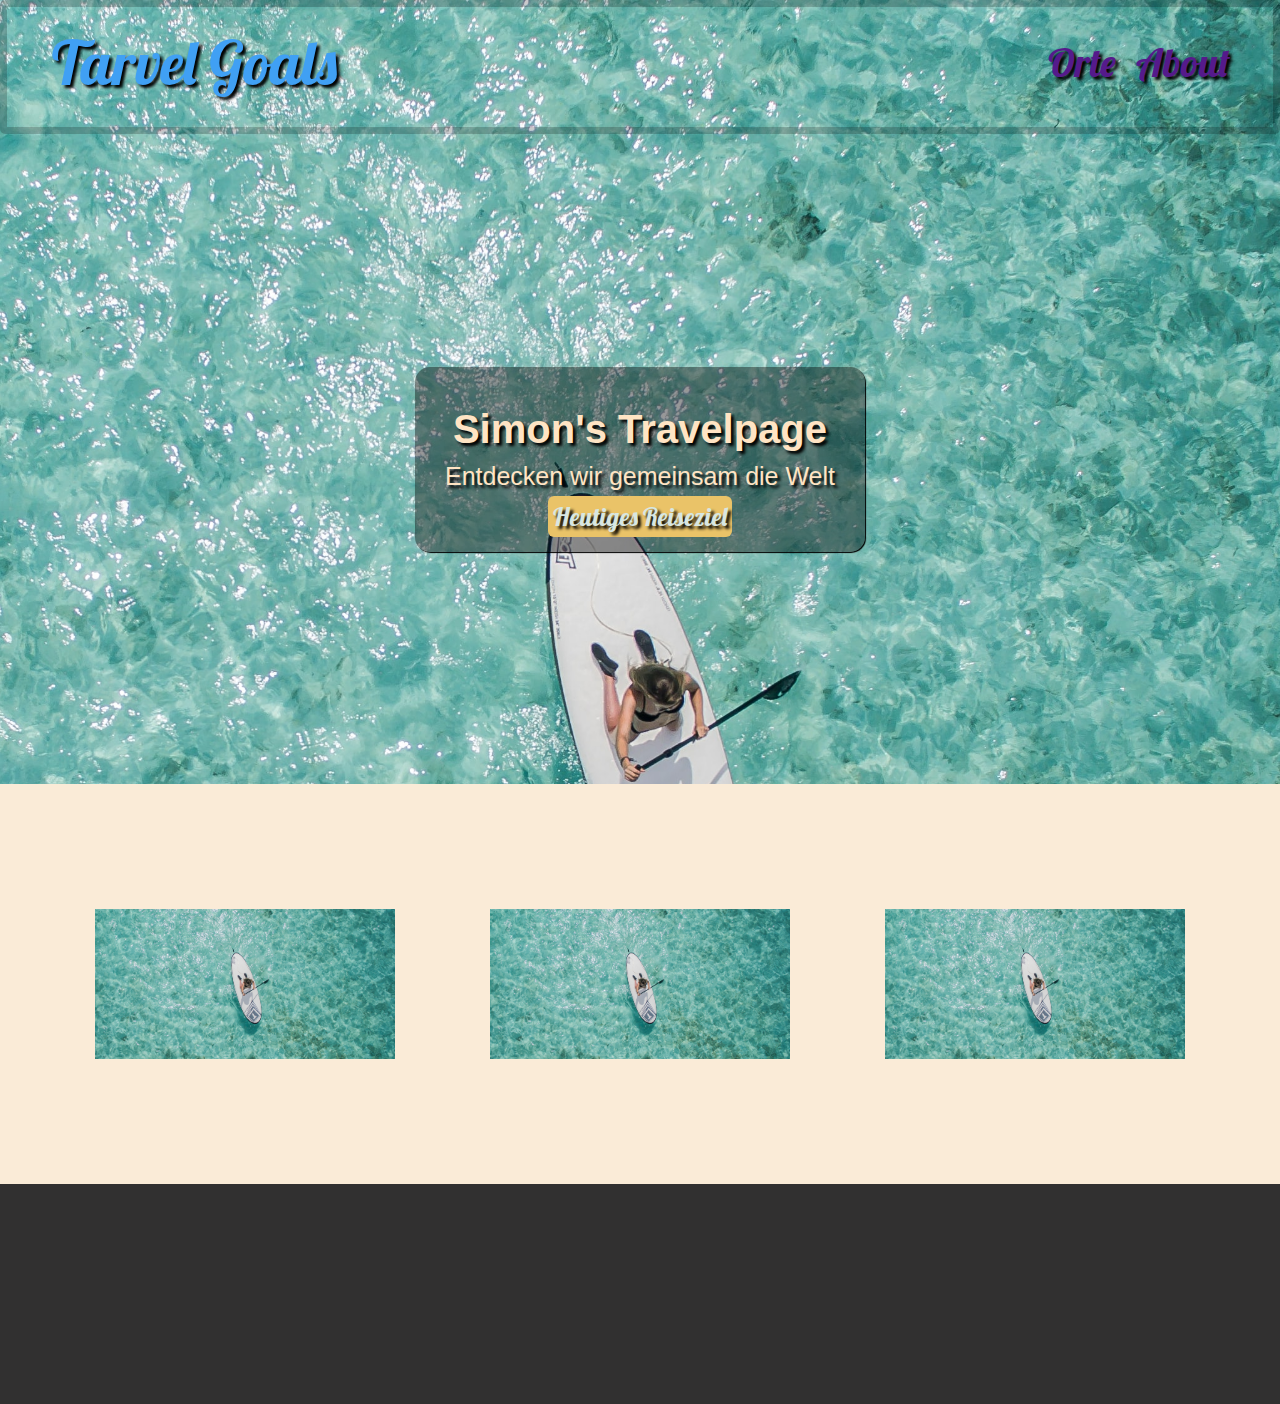
==== index.html @ 41bdf5d5 "Version 1.0" ====
<!DOCTYPE html>
<html lang="en">
  <head>
    <meta charset="UTF-8" />
    <meta http-equiv="X-UA-Compatible" content="IE=edge" />
    <meta name="viewport" content="width=device-width, initial-scale=1.0" />
    <link rel="stylesheet" href="sharedstyles.css" />
    <link rel="stylesheet" href="styles.css" />
    <link rel="preconnect" href="https://fonts.googleapis.com" />
    <link rel="preconnect" href="https://fonts.gstatic.com" crossorigin />
    <link
      href="https://fonts.googleapis.com/css2?family=Lobster&family=Roboto&display=swap"
      rel="stylesheet"
    />
    <link rel="stylesheet" href="/img/ocean.jpg" />
    <title>Travel Goals</title>
  </head>

  <body>
    <header class="box">
      <div>
        <a id="Logo" href="index.html">Tarvel Goals</a>
      </div>

      <nav>
        <ul>
          <li><a href="">Orte</a></li>
          <li><a href="">About</a></li>
        </ul>
      </nav>
    </header>

    <main>
      <div id="background">
        
      </div>
      <section id="section_fenster">
        <div id="window">
          <h1>Simon's Travelpage</h1>
          <p>Entdecken wir gemeinsam die Welt</p>
          <a href="travelgoal.html">Heutiges Reiseziel</a>
        </div>
      </section>

      <section id="section_highlights">
        <div id="highlights">
          <div class="city_cards" id="stadt1"></div>
          <div class="city_cards" id="stadt2"></div>
          <div class="city_cards" id="stadt3"></div>
        </div>
      </section>
    </main>

    <footer></footer>
  </body>
</html>
---- sharedstyles.css ----
body{
    font-family: 'Lobster', cursive;
}

header{
    display: flex;
    align-items: center;
    justify-content:space-between;
}
---- styles.css ----
body {
  height: auto;
  background-image: url(/img/ocean.jpg);
  background-position: center;
  background-size: cover;
  color: bisque;
  text-decoration: none;
  text-shadow: 3px 3px 3px black;
  margin: 0;
  padding: 0;
}

header {
  text-decoration: none;
  padding: 0;
  margin: 0;
  min-width: 700px;
}

main {
  height: fit-content;
}

#Logo:hover {
  color: blueviolet;
}

a:hover {
  color: blueviolet;
  background-color: rgb(64, 160, 244) ;
}

header div,
header nav {
  margin-top: -10px;
  padding: 0 35px;
}

#Logo {
  font-size: 60px;
  color: rgb(64, 160, 244);
  text-decoration: none;
}

nav {
  width: 200px;
}

header nav ul {
  padding: 0;
  list-style: none;
  display: flex;
  justify-content: space-between;
  text-decoration: none;
  font-size: 40px;
}

header nav ul a {
  text-decoration: none;
}

/* MAIN___________________________________________________________
 */
#section_fenster {
  /*Hier wird die erste Sektion gestylt*/
  display: flex;
  align-items: center;
  justify-content: center;
  height: 650px;
  width: 100%;
}

section h1 {
  /*Hier werden die Überschriften in den Sektionen gestylt*/
  margin-top: 20px;
  font-size: 40px;
}

section a {
  /*Hier werden alle Links der Sektionen gestylt*/
  color: rgb(216, 231, 226);
  text-decoration: none;
  font-family: "Lobster", cursive;
  background-color: rgb(234, 195, 104);
  border-radius: 6px;
  padding: 5px;
}

h1, a, p {
  margin: 10px;
  
}

#window {
  /*Hier wird das Fenster der ersten Sektion gestylt*/
  text-align: center;
  padding: 20px;
  box-shadow: 1px 1px 1px black;
  border-radius: 15px;
  font-size: 25px;
  font-family: "Franklin Gothic Medium", "Arial Narrow", Arial, sans-serif;
  height: fit-content;
  width: fit-content;
  background-color: rgba(0, 0, 0, 0.4);
}

#section_highlights {
  background-color: antiquewhite;
  height: 400px;
  width: 100%;
  display: flex;
  margin: 0;
  padding: 0;
  align-items: center;
  justify-content: center;
}

#highlights{
  display: flex;
  justify-content: space-evenly;
  align-items: center;
  width: 100%;
}

.city_cards{
  height: 150px;
  width: 300px;
  background-position: center;
  background-size: cover;
}

#stadt1 {
  background-image: url(/img/ocean.jpg);
  
}

#stadt2 {
  background-image: url(/img/ocean.jpg);
}

#stadt3 {
  background-image: url(/img/ocean.jpg);
  }
/* FOOTER_________________________________________________________________________________
 */
footer {
  height: 220px;
  background-color: rgb(49, 48, 48);
  width: 100%;
}

/* ALLGEMEIN_______________________________________________________________________________
 */
.box {
  /*Hierdurch werden alle Elemente welche wie ein Box behandelt werden gestylt */
  border: 7px solid rgba(0, 0, 0, 0.2);
  border-radius: 5px;
}
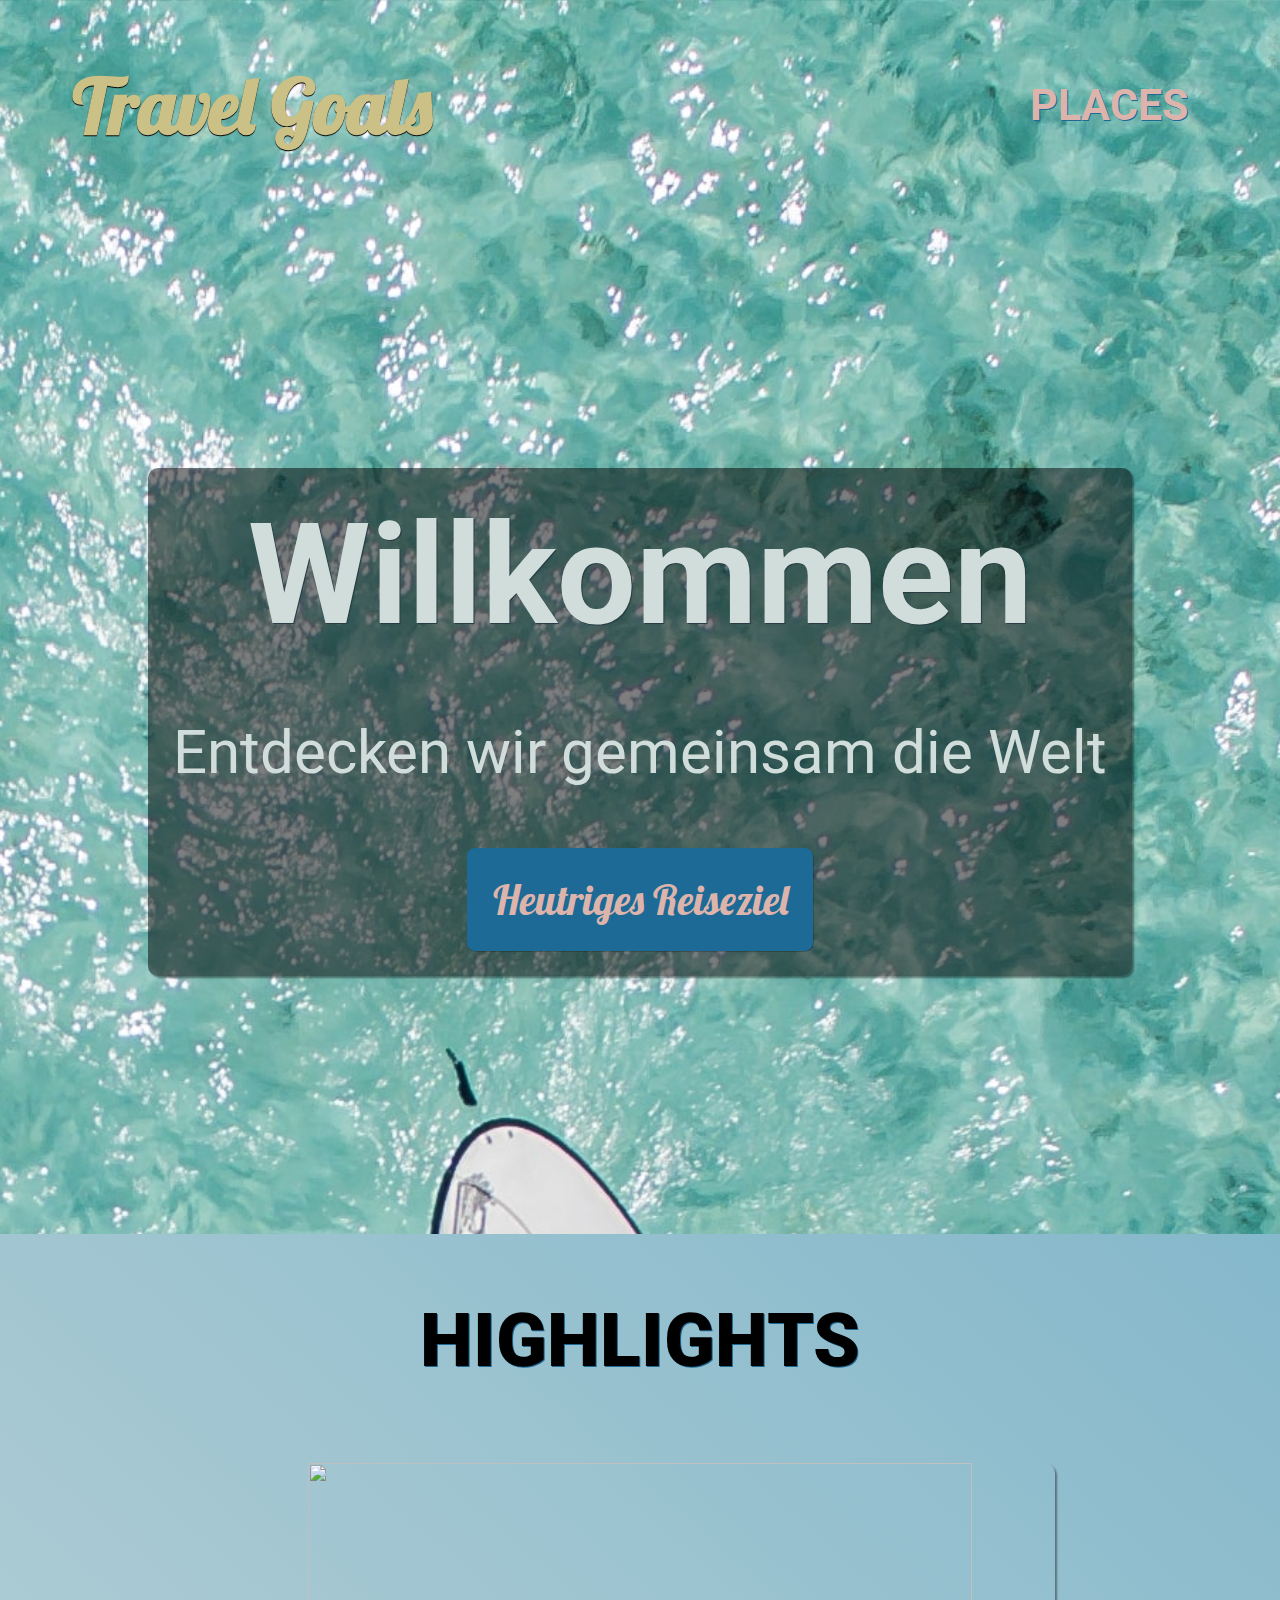
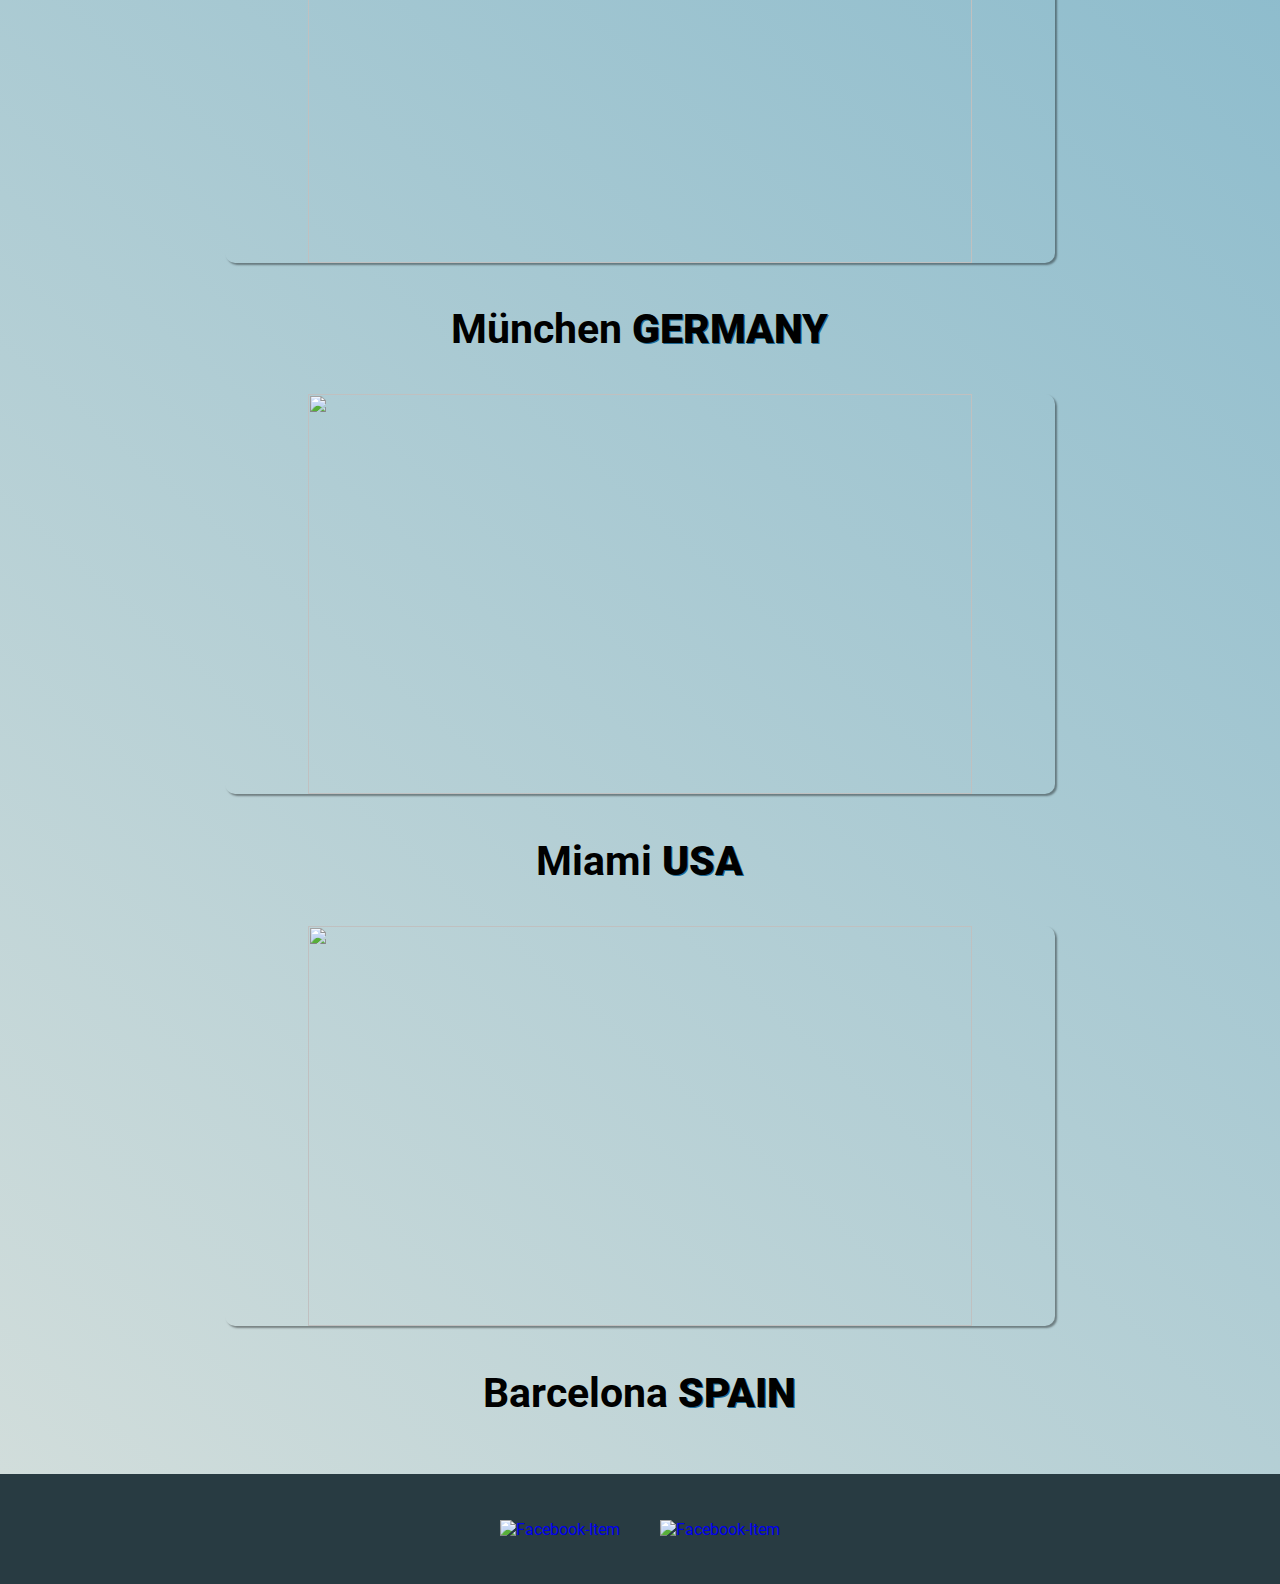
==== commit dc323b17: "added responsiv design" ====
--- a/index.html
+++ b/index.html
@@ -4,53 +4,65 @@
     <meta charset="UTF-8" />
     <meta http-equiv="X-UA-Compatible" content="IE=edge" />
     <meta name="viewport" content="width=device-width, initial-scale=1.0" />
-    <link rel="stylesheet" href="sharedstyles.css" />
-    <link rel="stylesheet" href="styles.css" />
-    <link rel="preconnect" href="https://fonts.googleapis.com" />
-    <link rel="preconnect" href="https://fonts.gstatic.com" crossorigin />
     <link
       href="https://fonts.googleapis.com/css2?family=Lobster&family=Roboto&display=swap"
       rel="stylesheet"
     />
-    <link rel="stylesheet" href="/img/ocean.jpg" />
+    <link
+      rel="alternate icon"
+      class="js-site-favicon"
+      type="image/png"
+      href="https://github.githubassets.com/favicons/favicon.png"
+    />
+    <link rel="stylesheet" href="/css/sharedstyles.css" />
     <title>Travel Goals</title>
   </head>
 
   <body>
-    <header class="box">
-      <div>
-        <a id="Logo" href="index.html">Tarvel Goals</a>
-      </div>
-
-      <nav>
-        <ul>
-          <li><a href="">Orte</a></li>
-          <li><a href="">About</a></li>
+    <header>
+      <a id="logo" href="index.html">Travel Goals</a>
+      <nav >
+        <ulv id="navigationsbar">
+          <li><a href="destinations.html"><strong>Places</strong></a></li>
         </ul>
       </nav>
     </header>
 
     <main>
-      <div id="background">
-        
-      </div>
-      <section id="section_fenster">
-        <div id="window">
-          <h1>Simon's Travelpage</h1>
+      <section id="section_willkommensfenster">
+        <div class="boxModell" id="willkommensfenster">
+          <h1>Willkommen</h1>
           <p>Entdecken wir gemeinsam die Welt</p>
-          <a href="travelgoal.html">Heutiges Reiseziel</a>
+          <a class="buttonModell" href="https://de.wikipedia.org/wiki/Balve">Heutriges Reiseziel</a>
         </div>
       </section>
 
-      <section id="section_highlights">
-        <div id="highlights">
-          <div class="city_cards" id="stadt1"></div>
-          <div class="city_cards" id="stadt2"></div>
-          <div class="city_cards" id="stadt3"></div>
-        </div>
+      <section id="section_Highlights">
+        <h2><strong>HIGHLIGHTS</strong></h2>
+        <ul id="ul_places">
+          <li class="placeCards">
+            <img class="cityPictures boxModell" src="/img/munich.jpg" alt="" />
+            <h3>München <strong>Germany</strong></h3>
+          </li>
+
+          <li class="placeCards">
+            <img class="cityPictures boxModell" src="/img/miami.jpg" alt="" />
+            <h3>Miami <strong>USA</strong></h3>
+          </li>
+
+          <li class="placeCards">
+            <img class="cityPictures boxModell"  src="/img/barcelona.jpg" alt="" />
+            <h3>Barcelona <strong>SPAIN</strong></h3>
+          </li>
+        </ul>
       </section>
     </main>
 
-    <footer></footer>
+    <footer>
+        <div id="iconHolder">
+            <a href="https://instagram.com"><img class="icons" src="/icons/insta.png" alt="Facebook-Item" /></a>
+            <a href="https://facebook.com"> <img class="icons" src="/icons/facebook.png" alt="Facebook-Item" /></a>
+        </div>
+    </footer>
   </body>
 </html>
--- a/css/sharedstyles.css
+++ b/css/sharedstyles.css
@@ -0,0 +1,283 @@
+/* Allgemeines ----------------------------------------------- */
+:root {
+  --main_color: #85b8cb;
+  --logo_color: #cbc085;
+  --font_color1: #d1dddb;
+  --font_color2: #ddb4ab;
+  --button_color: #1d6a96;
+  --button_hover_color: #207db3;
+  --footer_color: #283b42;
+  font-family: "Lobster", cursive;
+  font-family: "Roboto", sans-serif;
+  --Logo_size: 4.75em;
+  --p_size: 3.75em;
+  --navLinks_size: 2.25em;
+  --a_size: 2.563em;
+  --a_size_header: 2.7em;
+  --h1_size: 8.75em;
+  --h2_size: 4.688em;
+  --h3_size: 2.563em;
+  --footer_hight: 6.875em;
+  --section_willkommensfenster_hight: 64em;
+  --section_highlights_hight: 40em;
+}
+
+body {
+  background-image: url(/img/ocean.jpg);
+  background-position: center;
+  background-size: cover;
+  margin: 0;
+  padding: 0;
+}
+
+/*KLASSEN_____________________________________________________________________ */
+
+.boxModell {
+  border-radius: 10px;
+  box-shadow: 2px 2px 2px rgba(0, 0, 0, 0.4);
+}
+
+.buttonModell {
+  font-family: "Lobster", cursive;
+  border-radius: 8px;
+  box-shadow: 0.5px 0.5px 0.5px rgba(0, 0, 0, 0.4);
+  background-color: var(--button_color);
+}
+
+.buttonModell:hover {
+  background-color: var(--button_hover_color);
+  box-shadow: 2px 2px 2px rgba(0, 0, 0, 0.4);
+}
+
+.placeCards {
+  list-style: none;
+  text-align: center;
+  width: 30%;
+  height: 70%;
+}
+
+.cityPictures {
+  height: 25em;
+  width: 50em;
+  object-fit: cover;
+  object-position: center;
+}
+
+.cityPictures:hover {
+  scale: 110%;
+  border: 0.1px solid rgba(0, 0, 0, 0.4);
+}
+
+.icons {
+  height: 100%;
+}
+
+/* header  --------------------------------------------*/
+
+header {
+  margin: 0.625em;
+  height: fit-content;
+  display: flex;
+  justify-content: space-between;
+  align-content: center;
+}
+
+#logo {
+  font-family: "Lobster", cursive;
+  text-decoration: none;
+  font-weight: 1000;
+  font-size: var(--Logo_size);
+  color: var(--logo_color);
+  margin-left: 15px;
+  text-shadow: 0.8px 0.8px 0.8px black;
+}
+
+#logo:hover {
+  scale: 110%;
+  text-shadow: 4px 4px 4px rgba(0, 0, 0, 0.5);
+}
+
+nav {
+  width: fit-content;
+  margin: auto 0;
+  margin-right: 35px;
+}
+
+#navigationsbar {
+  width: 100%;
+  font-family: "Roboto", sans-serif;
+  display: flex;
+  justify-content: space-between;
+  align-content: center;
+}
+
+header li {
+  list-style: none;
+  margin: 1.25em;
+}
+
+header a {
+  padding: 0.625em;
+  margin: auto;
+  text-decoration: none;
+  color: var(--font_color2);
+  font-size: var(--a_size_header);
+}
+
+header a:hover {
+  color: #fdfefe;
+  scale: 120%;
+  text-shadow: 2px 2px 2px black;
+}
+
+/* MAIN_______________________________________________________________________________
+ */
+main {
+  height: 70%;
+}
+
+main a {
+  padding: 0.625em;
+  margin: auto;
+  text-decoration: none;
+  color: var(--font_color2);
+  font-size: var(--a_size);
+}
+
+main p {
+  color: var(--font_color1);
+  font-size: var(--p_size);
+}
+
+#section_willkommensfenster {
+  height: var(--section_willkommensfenster_hight);
+  display: flex;
+}
+
+#willkommensfenster {
+  display: flex;
+  margin: auto;
+  height: fit-content;
+  width: fit-content;
+  padding: 1.563em;
+  background-color: rgba(0, 0, 0, 0.5);
+  flex-direction: column;
+  align-content: center;
+  text-align: center;
+  flex-wrap: wrap;
+  justify-content: center;
+}
+
+h1 {
+  font-size: var(--h1_size);
+  margin: auto;
+  color: var(--font_color1);
+  text-shadow: 0.8px 0.8px 0.8px var(--footer_color);
+}
+
+#section_Highlights {
+  height: auto;
+  width: 100%;
+  display: flex;
+  justify-items: center;
+  align-items: center;
+  background: linear-gradient(221deg, var(--main_color), var(--font_color1));
+  padding: 0;
+  margin: 0;
+  flex-direction: column;
+  align-content: center;
+  justify-content: space-around;
+  bottom: var(--footer_hight);
+}
+
+#ul_places {
+  width: 90%;
+  display: flex;
+  justify-content: space-around;
+  align-content: center;
+  flex-direction: row;
+  padding: 0;
+}
+
+h2 {
+  font-size: var(--h2_size);
+  text-shadow: 20px 20px 20px rgba(104, 95, 95, 0.9);
+}
+h3 {
+  font-size: var(--h3_size);
+  margin-top: 0.95em;
+}
+
+/* FOOTER_________________________________________________________________________________
+ */
+footer {
+  height: var(--footer_hight);
+  width: 100%;
+  background-color: var(--footer_color);
+  display: flex;
+  flex-wrap: wrap;
+  align-content: center;
+  justify-content: center;
+  
+}
+
+strong {
+  text-transform: uppercase;
+  text-shadow: 0.5px 0.5px 0.5px #1d6a96;
+  font-weight: 1500;
+}
+
+footer a {
+  text-decoration: none;
+  padding: 0;
+  align-content: center;
+}
+
+#iconHolder {
+  height: 60%;
+  width: 25%;
+  margin: auto;
+  display: flex;
+  justify-content: space-around;
+  align-content: center;
+}
+
+@media screen and (max-width: 2784px) {
+  #section_Highlights {
+    
+    position: static;
+    
+  }
+  footer {
+   position: static;
+  }
+
+  #ul_places {
+    flex-direction: column;
+    align-items: center;
+  }
+
+  .placeCards {
+    text-align: center;
+    width: 90%;
+    height: 30%;
+  }
+
+  .cityPictures {
+    height: 25em;
+    width: 80%;
+    object-fit: cover;
+    object-position: center;
+  }
+
+  .cityPictures:hover {
+    scale: 110%;
+    border: 0.1px solid rgba(0, 0, 0, 0.4);
+  }
+}
+
+@media screen and (max-width: 1440px) {
+}
+
+@media screen and (min-width: 2176px) {
+}
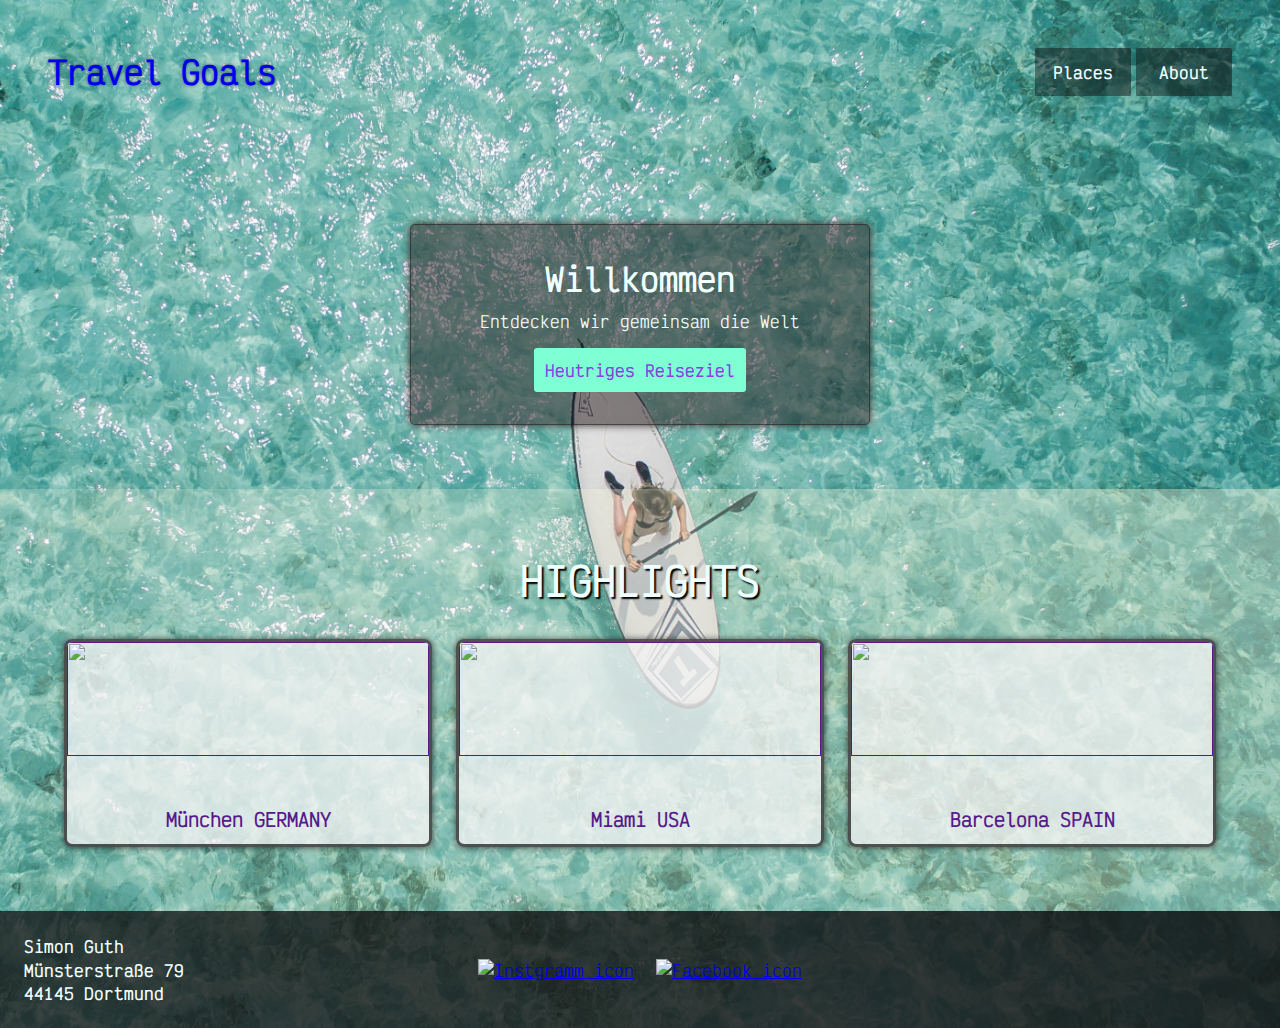
==== commit fefc6166: "grid eingefügt und für die Karten Flexbox" ====
--- a/index.html
+++ b/index.html
@@ -4,8 +4,10 @@
     <meta charset="UTF-8" />
     <meta http-equiv="X-UA-Compatible" content="IE=edge" />
     <meta name="viewport" content="width=device-width, initial-scale=1.0" />
+    <link rel="preconnect" href="https://fonts.googleapis.com" />
+    <link rel="preconnect" href="https://fonts.gstatic.com" crossorigin />
     <link
-      href="https://fonts.googleapis.com/css2?family=Lobster&family=Roboto&display=swap"
+      href="https://fonts.googleapis.com/css2?family=Victor+Mono&display=swap"
       rel="stylesheet"
     />
     <link
@@ -20,49 +22,86 @@
 
   <body>
     <header>
-      <a id="logo" href="index.html">Travel Goals</a>
-      <nav >
-        <ulv id="navigationsbar">
-          <li><a href="destinations.html"><strong>Places</strong></a></li>
-        </ul>
-      </nav>
+      <div class="header-wrapper">
+        <a id="logo" href="index.html">Travel Goals</a>
+        <nav>
+          <ul class="nav-bar">
+            <li class="nav-bar__tabs">
+              <a class="nav-bar__links buttons" href="destinations.html"
+                ><strong>Places</strong></a
+              >
+            </li>
+            <li class="nav-bar__tabs">
+              <a class="nav-bar__links buttons" href="destinations.html"
+                ><strong>About</strong></a
+              >
+            </li>
+          </ul>
+        </nav>
+      </div>
     </header>
 
     <main>
-      <section id="section_willkommensfenster">
-        <div class="boxModell" id="willkommensfenster">
+      <section class="section--willkommen">
+        <div class="message-window">
           <h1>Willkommen</h1>
           <p>Entdecken wir gemeinsam die Welt</p>
-          <a class="buttonModell" href="https://de.wikipedia.org/wiki/Balve">Heutriges Reiseziel</a>
+          <a class="buttons" href="https://de.wikipedia.org/wiki/Balve"
+            >Heutriges Reiseziel</a
+          >
         </div>
       </section>
 
-      <section id="section_Highlights">
+      <section class="section--highlights">
         <h2><strong>HIGHLIGHTS</strong></h2>
-        <ul id="ul_places">
-          <li class="placeCards">
-            <img class="cityPictures boxModell" src="/img/munich.jpg" alt="" />
-            <h3>München <strong>Germany</strong></h3>
+        <ul class="ul-places-directory">
+          <li>
+            <a class="place-cards" href="">
+              <img class="place-images" src="/img/munich.jpg" alt="" />
+              <h3>München <strong>GERMANY</strong></h3>
+            </a>
           </li>
-
-          <li class="placeCards">
-            <img class="cityPictures boxModell" src="/img/miami.jpg" alt="" />
-            <h3>Miami <strong>USA</strong></h3>
+          <li>
+            <a class="place-cards" href="">
+              <img class="place-images" src="/img/miami.jpg" alt="" />
+              <h3>Miami <strong>USA</strong></h3>
+            </a>
           </li>
-
-          <li class="placeCards">
-            <img class="cityPictures boxModell"  src="/img/barcelona.jpg" alt="" />
-            <h3>Barcelona <strong>SPAIN</strong></h3>
+          <li>
+            <a class="place-cards" href="">
+              <img class="place-images" src="/img/barcelona.jpg" alt="" />
+              <h3>Barcelona <strong>SPAIN</strong></h3>
+            </a>
           </li>
         </ul>
       </section>
     </main>
 
     <footer>
-        <div id="iconHolder">
-            <a href="https://instagram.com"><img class="icons" src="/icons/insta.png" alt="Facebook-Item" /></a>
-            <a href="https://facebook.com"> <img class="icons" src="/icons/facebook.png" alt="Facebook-Item" /></a>
+      <div class="footer-wrapper">
+        <div class="footer-wrapper-container left">
+          <div class="contact-data">
+            <p>Simon Guth</p>
+            <p>Münsterstraße 79</p>
+            <p>44145 Dortmund</p>
+          </div>
         </div>
+        <div class="footer-wrapper-container middle">
+          <ul class="ul-icon-wrapper">
+            <li>
+              <a href="https://www.instagram.com">
+                <img src="/icons/insta.png" alt="Instgramm icon" />
+              </a>
+            </li>
+            <li>
+              <a href="https://www.facebook.com">
+                <img src="/icons/facebook.png" alt="Facebook icon" />
+              </a>
+            </li>
+          </ul>
+        </div>
+        <div class="footer-wrapper-container"></div>
+      </div>
     </footer>
   </body>
 </html>
--- a/css/sharedstyles.css
+++ b/css/sharedstyles.css
@@ -1,283 +1,244 @@
-/* Allgemeines ----------------------------------------------- */
+* {
+  margin: 0;
+  padding: 0;
+  box-sizing: border-box;
+}
+
 :root {
-  --main_color: #85b8cb;
-  --logo_color: #cbc085;
-  --font_color1: #d1dddb;
-  --font_color2: #ddb4ab;
-  --button_color: #1d6a96;
-  --button_hover_color: #207db3;
-  --footer_color: #283b42;
-  font-family: "Lobster", cursive;
-  font-family: "Roboto", sans-serif;
-  --Logo_size: 4.75em;
-  --p_size: 3.75em;
-  --navLinks_size: 2.25em;
-  --a_size: 2.563em;
-  --a_size_header: 2.7em;
-  --h1_size: 8.75em;
-  --h2_size: 4.688em;
-  --h3_size: 2.563em;
-  --footer_hight: 6.875em;
-  --section_willkommensfenster_hight: 64em;
-  --section_highlights_hight: 40em;
+  --logo-size: 2rem;
+  --tab-size: 1rem;
+  --h1-size: 3rem;
+  --h2-size: 1.8rem;
+  --p-size: 1rem;
+  --padding-footer-wrapper: 1.5em;
+  --hover-scale: 1.02;
 }
 
 body {
+  font-family: "Victor Mono", monospace;
+  background: linear-gradient(
+    45deg,
+    rgba(53, 146, 138, 0.749),
+    rgba(50, 184, 112, 0.673)
+  );
+
   background-image: url(/img/ocean.jpg);
   background-position: center;
+  background-repeat: no-repeat;
   background-size: cover;
-  margin: 0;
-  padding: 0;
-}
-
-/*KLASSEN_____________________________________________________________________ */
-
-.boxModell {
-  border-radius: 10px;
-  box-shadow: 2px 2px 2px rgba(0, 0, 0, 0.4);
-}
-
-.buttonModell {
-  font-family: "Lobster", cursive;
-  border-radius: 8px;
-  box-shadow: 0.5px 0.5px 0.5px rgba(0, 0, 0, 0.4);
-  background-color: var(--button_color);
-}
-
-.buttonModell:hover {
-  background-color: var(--button_hover_color);
-  box-shadow: 2px 2px 2px rgba(0, 0, 0, 0.4);
-}
-
-.placeCards {
+  background-blend-mode: darken;
+}
+
+header {
+  position: absolute;
+  top: 0;
+  left: 0;
+  width: 100%;
+}
+
+.header-wrapper {
+  width: 100%;
+  display: flex;
+  justify-content: space-between;
+  align-items: center;
+  padding: 3em;
+}
+
+#logo {
+  font-size: var(--logo-size);
+  text-decoration: none;
+  font-weight: 900;
+  text-shadow: 0 0 0.2rem rgba(34, 31, 31, 0.657);
+}
+
+.nav-bar {
   list-style: none;
+  display: flex;
+  align-items: center;
+  gap: 0.3em;
+}
+
+.nav-bar__tabs {
+}
+
+.nav-bar__links {
+  display: inherit;
   text-align: center;
+  text-decoration: none;
+  padding: 0.8em;
+  background: linear-gradient(
+    45deg,
+    rgba(0, 0, 0, 0.375),
+    rgba(23, 23, 23, 0.56)
+  );
+  min-width: 6rem;
+  border-radius: 0.1em;
+  color: azure;
+}
+
+main {
+  padding-top: 10rem;
+  height: 100%;
+  width: 100%;
+  min-height: 100vh;
+}
+
+section {
+  padding: 4em;
+  text-align: center;
+}
+
+.section--willkommen {
+}
+
+.message-window {
+  display: flex;
+  flex-direction: column;
+  padding: 2em;
+  width: 40%;
+  border-radius: 0.3em;
+  text-align: center;
+  margin: auto;
+  background-color: rgba(40, 31, 31, 0.517);
+  box-shadow: 0 0 0.5em rgb(46, 41, 41);
+  border: 0.1em solid rgba(40, 31, 31, 0.617);
+  align-items: center;
+  color: azure;
+  min-width: fit-content;
+}
+
+.message-window p {
+  padding: 0.6em 0 0 0;
+}
+
+.message-window h1 {
+  font-size: 2rem;
+}
+
+.message-window a {
+  margin-top: 1em;
+  text-decoration: none;
+  padding: 0.7em;
+  width: fit-content;
+  background-color: aquamarine;
+  border-radius: 0.2em;
+  color: rgba(137, 43, 226, 0.894);
+  font-weight: bold;
+}
+
+.buttons:hover {
+  transform: scale(1.03);
+  box-shadow: 0 0 0.5em;
+}
+
+.section--highlights {
+  background-color: rgba(245, 245, 220, 0.623);
+  background: linear-gradient(
+    45deg,
+    rgba(245, 245, 220, 0.123),
+    rgba(245, 245, 220, 0.423)
+  );
+}
+
+.section--highlights h2 {
+  color: azure;
+  font-size: 2.5rem;
+  font-weight: 900;
+  text-shadow: 0.1rem 0.1rem 0.1rem black;
+}
+
+.ul-places-directory {
+  margin-top: 2em;
+  display: flex;
+  flex-wrap: wrap;
+  gap: 1.5em;
+  justify-content: center;
+  list-style: none;
+}
+
+.ul-places-directory li {
+  flex-grow: 1;
+}
+
+.place-cards {
+  text-decoration: none;
+  background-color: rgba(245, 245, 245, 0.761);
+  display: flex;
+  flex-direction: column;
+  justify-content: flex-start;
+  border-radius: 0.5em;
+  height: 13rem;
+  flex-direction: column;
+  border: 0.2em solid rgba(0, 0, 0, 0.65);
+  box-shadow: 0.05em 0.05em 0.4rem rgba(0, 0, 0, 0.596);
+  overflow: hidden;
+  min-width: 18rem;
+}
+
+.place-cards:hover {
+  transform: scale(var(--hover-scale));
+}
+
+.place-images {
+  width: 100%;
+  height: 75%;
+  object-fit: cover;
+}
+
+.place-cards h3 {
+  margin: auto;
+}
+
+footer {
+  background: linear-gradient(
+    45deg,
+    rgba(29, 28, 28, 0.775),
+    rgba(23, 23, 23, 0.866)
+  );
+}
+
+.footer-wrapper {
+  width: 100%;
+  display: flex;
+  justify-content: space-between;
+  position: relative;
+  padding: var(--padding-footer-wrapper);
+}
+
+.footer-wrapper-container {
+  display: flex;
   width: 30%;
-  height: 70%;
-}
-
-.cityPictures {
-  height: 25em;
-  width: 50em;
-  object-fit: cover;
-  object-position: center;
-}
-
-.cityPictures:hover {
-  scale: 110%;
-  border: 0.1px solid rgba(0, 0, 0, 0.4);
-}
-
-.icons {
-  height: 100%;
-}
-
-/* header  --------------------------------------------*/
-
-header {
-  margin: 0.625em;
-  height: fit-content;
-  display: flex;
-  justify-content: space-between;
-  align-content: center;
-}
-
-#logo {
-  font-family: "Lobster", cursive;
-  text-decoration: none;
-  font-weight: 1000;
-  font-size: var(--Logo_size);
-  color: var(--logo_color);
-  margin-left: 15px;
-  text-shadow: 0.8px 0.8px 0.8px black;
-}
-
-#logo:hover {
-  scale: 110%;
-  text-shadow: 4px 4px 4px rgba(0, 0, 0, 0.5);
-}
-
-nav {
-  width: fit-content;
-  margin: auto 0;
-  margin-right: 35px;
-}
-
-#navigationsbar {
-  width: 100%;
-  font-family: "Roboto", sans-serif;
-  display: flex;
-  justify-content: space-between;
-  align-content: center;
-}
-
-header li {
+  align-items: center;
+  justify-content: center;
+}
+
+.left {
+  justify-content: left;
+}
+
+.contact-data {
+  display: flex;
+  flex-direction: column;
+  align-items: flex-start;
+  gap: 0.1em;
+  color: azure;
+  font-weight: 900;
+  align-items: flex-start;
+}
+
+.contact-data:hover {
+  transform: scale(var(--hover-scale));
+}
+
+.ul-icon-wrapper {
   list-style: none;
-  margin: 1.25em;
-}
-
-header a {
-  padding: 0.625em;
-  margin: auto;
-  text-decoration: none;
-  color: var(--font_color2);
-  font-size: var(--a_size_header);
-}
-
-header a:hover {
-  color: #fdfefe;
-  scale: 120%;
-  text-shadow: 2px 2px 2px black;
-}
-
-/* MAIN_______________________________________________________________________________
- */
-main {
-  height: 70%;
-}
-
-main a {
-  padding: 0.625em;
-  margin: auto;
-  text-decoration: none;
-  color: var(--font_color2);
-  font-size: var(--a_size);
-}
-
-main p {
-  color: var(--font_color1);
-  font-size: var(--p_size);
-}
-
-#section_willkommensfenster {
-  height: var(--section_willkommensfenster_hight);
-  display: flex;
-}
-
-#willkommensfenster {
-  display: flex;
-  margin: auto;
-  height: fit-content;
-  width: fit-content;
-  padding: 1.563em;
-  background-color: rgba(0, 0, 0, 0.5);
-  flex-direction: column;
-  align-content: center;
-  text-align: center;
-  flex-wrap: wrap;
-  justify-content: center;
-}
-
-h1 {
-  font-size: var(--h1_size);
-  margin: auto;
-  color: var(--font_color1);
-  text-shadow: 0.8px 0.8px 0.8px var(--footer_color);
-}
-
-#section_Highlights {
-  height: auto;
-  width: 100%;
-  display: flex;
-  justify-items: center;
-  align-items: center;
-  background: linear-gradient(221deg, var(--main_color), var(--font_color1));
-  padding: 0;
-  margin: 0;
-  flex-direction: column;
-  align-content: center;
-  justify-content: space-around;
-  bottom: var(--footer_hight);
-}
-
-#ul_places {
-  width: 90%;
-  display: flex;
-  justify-content: space-around;
-  align-content: center;
-  flex-direction: row;
-  padding: 0;
-}
-
-h2 {
-  font-size: var(--h2_size);
-  text-shadow: 20px 20px 20px rgba(104, 95, 95, 0.9);
-}
-h3 {
-  font-size: var(--h3_size);
-  margin-top: 0.95em;
-}
-
-/* FOOTER_________________________________________________________________________________
- */
-footer {
-  height: var(--footer_hight);
-  width: 100%;
-  background-color: var(--footer_color);
-  display: flex;
-  flex-wrap: wrap;
-  align-content: center;
-  justify-content: center;
-  
-}
-
-strong {
-  text-transform: uppercase;
-  text-shadow: 0.5px 0.5px 0.5px #1d6a96;
-  font-weight: 1500;
-}
-
-footer a {
-  text-decoration: none;
-  padding: 0;
-  align-content: center;
-}
-
-#iconHolder {
-  height: 60%;
-  width: 25%;
-  margin: auto;
-  display: flex;
-  justify-content: space-around;
-  align-content: center;
-}
-
-@media screen and (max-width: 2784px) {
-  #section_Highlights {
-    
-    position: static;
-    
-  }
-  footer {
-   position: static;
-  }
-
-  #ul_places {
-    flex-direction: column;
-    align-items: center;
-  }
-
-  .placeCards {
-    text-align: center;
-    width: 90%;
-    height: 30%;
-  }
-
-  .cityPictures {
-    height: 25em;
-    width: 80%;
-    object-fit: cover;
-    object-position: center;
-  }
-
-  .cityPictures:hover {
-    scale: 110%;
-    border: 0.1px solid rgba(0, 0, 0, 0.4);
-  }
-}
-
-@media screen and (max-width: 1440px) {
-}
-
-@media screen and (min-width: 2176px) {
-}
+  display: flex;
+  gap: 1.4em;
+}
+
+footer img {
+  height: 2.5rem;
+}
+footer img:hover {
+  transform: scale(var(--hover-scale));
+}
